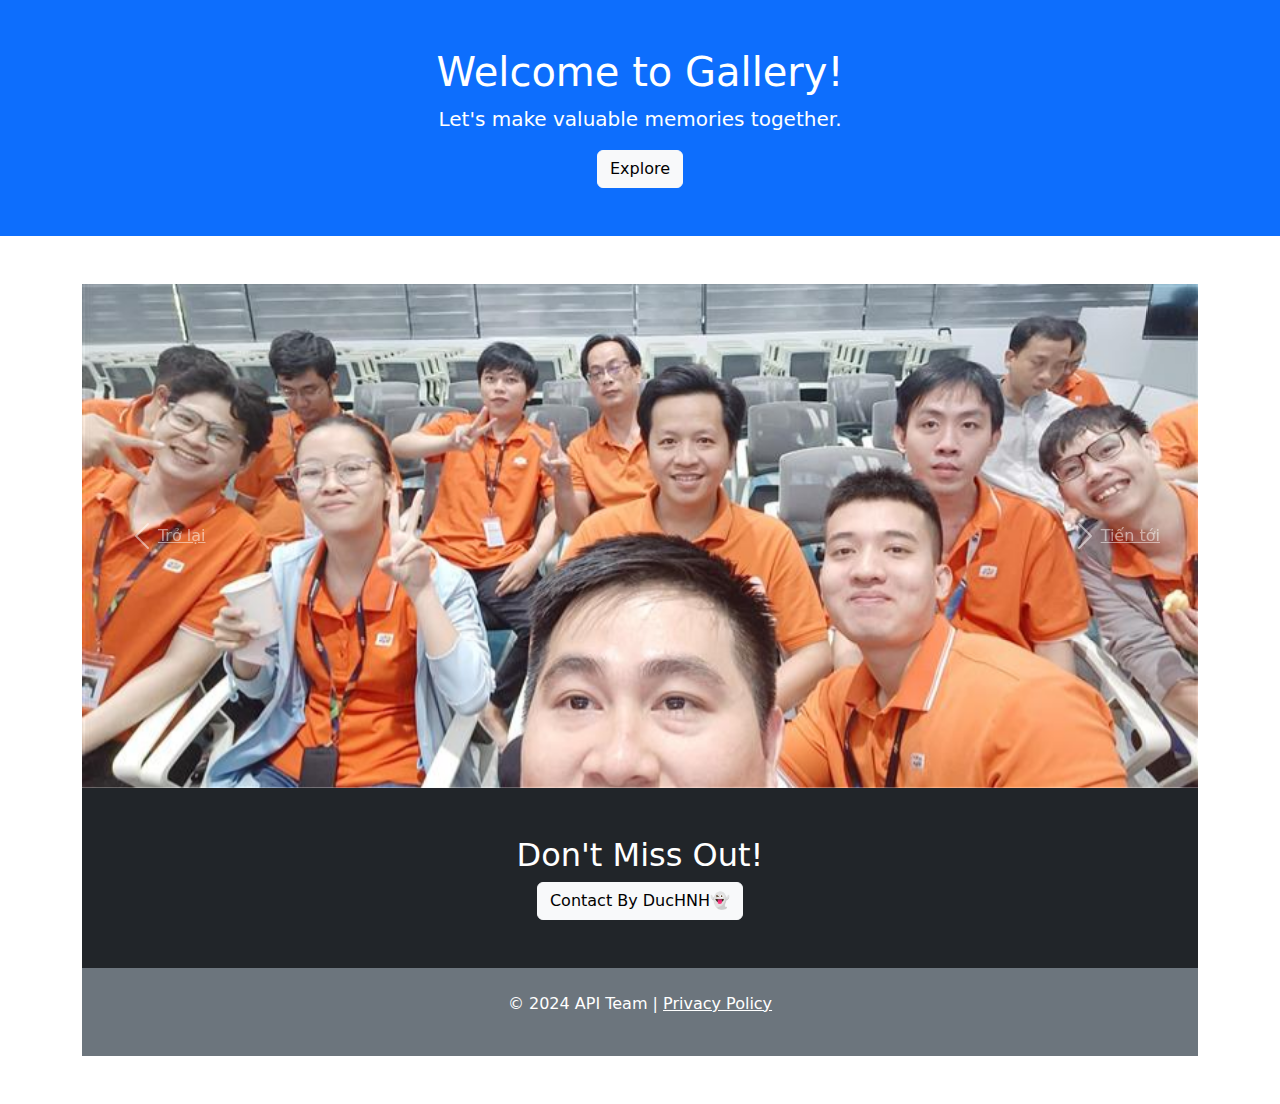
==== gallery/gallery.html @ 9322fb20 "update gallery" ====
<!DOCTYPE html>
<html lang="vi">
  <head>
    <meta charset="UTF-8" />
    <meta name="viewport" content="width=device-width, initial-scale=1.0" />
    <title>Back-End Secret Ninjutsu</title>
    <link rel="icon" href="./image/pictureV2.jpg">
    <link
      href="https://cdn.jsdelivr.net/npm/bootstrap@5.3.0-alpha1/dist/css/bootstrap.min.css"
      rel="stylesheet"
    />
    <link rel="stylesheet" href="style/style.css">
    <script src="https://cdn.jsdelivr.net/npm/@popperjs/core@2.11.6/dist/umd/popper.min.js"></script>
    <script src="https://cdn.jsdelivr.net/npm/bootstrap@5.3.0-alpha1/dist/js/bootstrap.min.js"></script>
  </head>
  <body>
    <!-- Hero Section -->
    <section id="hero" class="bg-primary text-white text-center p-5">
      <h1>Welcome to Gallery!</h1>
      <p class="lead">Let's make valuable memories together.</p>
      <a href="#features" class="btn btn-light">Explore</a>
    </section>

    <!-- Features Section -->
<section id="features" class="p-5">
  <div class="container">
    <div id="carouselExample" class="carousel slide" data-ride="carousel">
      <div class="carousel-inner">
        <div class="carousel-item active">
          <img
            src="./images/1.jpg"
            class="d-block w-100"
            alt="Ảnh 1"
          />
        </div>
        <div class="carousel-item">
          <img
            src="./images/2.png"
            class="d-block w-100"
            alt="Ảnh 2"
          />
        </div>
        <div class="carousel-item">
          <img
            src="./images/3.jpg"
            class="d-block w-100"
            alt="Ảnh 2"
          />
        </div>
        <div class="carousel-item">
          <img
            src="./images/4.png"
            class="d-block w-100"
            alt="Ảnh 2"
          />
        </div>
        <div class="carousel-item">
          <img
            src="./images/5.png"
            class="d-block w-100"
            alt="Ảnh 2"
          />
        </div>
        <div class="carousel-item">
          <img
            src="./images/6.png"
            class="d-block w-100"
            alt="Ảnh 2"
          />
        </div>
        <div class="carousel-item">
          <img
            src="./images/7.png"
            class="d-block w-100"
            alt="Ảnh 2"
          />
        </div>
        <div class="carousel-item">
          <img
            src="./images/99.jpg"
            class="d-block w-100"
            alt="Ảnh 2"
          />
        </div>
      </div>
        <a
        class="carousel-control-prev"
        href="#carouselExample"
        role="button"
        data-slide="prev"
      >
        <span class="carousel-control-prev-icon" aria-hidden="true"></span>
        <span class="sr-only">Trở lại</span>
      </a>
      <a
        class="carousel-control-next"
        href="#carouselExample"
        role="button"
        data-slide="next"
      >
        <span class="carousel-control-next-icon" aria-hidden="true"></span>
        <span class="sr-only">Tiến tới</span>
      </a>
    </div>

    <!-- CTA Section -->
    <section id="cta" class="bg-dark text-white text-center p-5">
      <h2>Don't Miss Out!</h2>
      <a href="#contact" class="btn btn-light">Contact By DucHNH👻</a>
    </section>

    <!-- Footer -->
    <section class="bg-secondary text-white text-center p-4">
      <p>
        &copy; 2024 API Team |
        <a href="#privacy" class="text-white">Privacy Policy</a>
      </p>
    </section>
  </section>

    <!-- Thêm JavaScript của bạn ở đây -->
    <script src="js/script.js"></script>
    <script src="https://code.jquery.com/jquery-3.5.1.slim.min.js"></script>
    <script src="https://cdn.jsdelivr.net/npm/@popperjs/core@2.5.3/dist/umd/popper.min.js"></script>
    <script src="https://stackpath.bootstrapcdn.com/bootstrap/4.5.2/js/bootstrap.min.js"></script>
  </body>
</html>
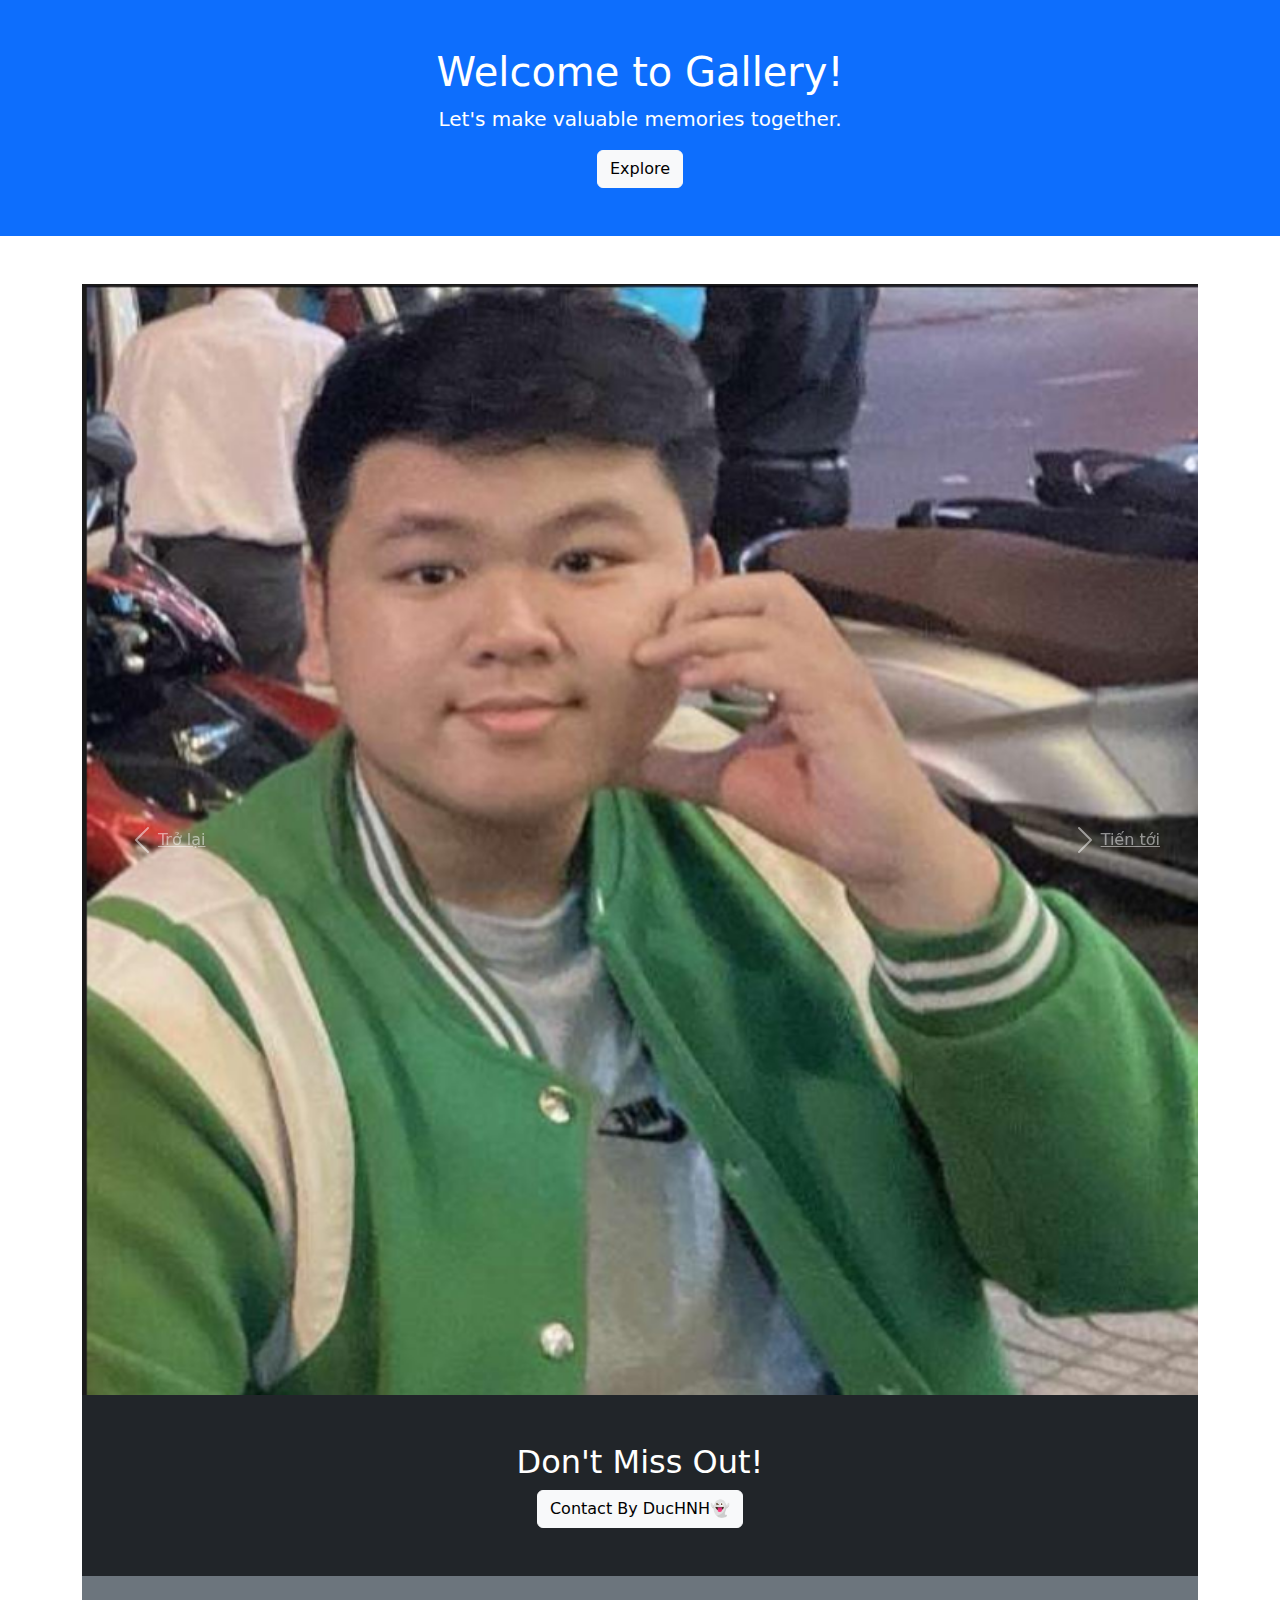
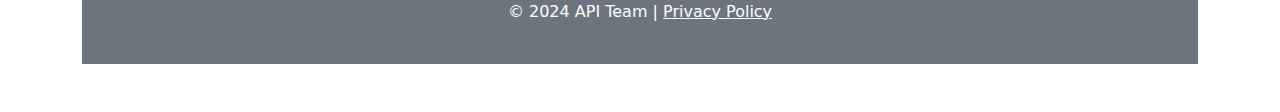
==== commit f44f7cbd: "add more photo" ====
--- a/gallery/gallery.html
+++ b/gallery/gallery.html
@@ -4,7 +4,7 @@
     <meta charset="UTF-8" />
     <meta name="viewport" content="width=device-width, initial-scale=1.0" />
     <title>Back-End Secret Ninjutsu</title>
-    <link rel="icon" href="./image/pictureV2.jpg">
+    <link rel="icon" href="../image/pictureV2.jpg">
     <link
       href="https://cdn.jsdelivr.net/npm/bootstrap@5.3.0-alpha1/dist/css/bootstrap.min.css"
       rel="stylesheet"
@@ -28,9 +28,16 @@
       <div class="carousel-inner">
         <div class="carousel-item active">
           <img
+            src="./images/00.png"
+            class="d-block w-100"
+            alt="Ảnh 1"
+          />
+        </div>
+        <div class="carousel-item">
+          <img
             src="./images/1.jpg"
             class="d-block w-100"
-            alt="Ảnh 1"
+            alt="Ảnh 2"
           />
         </div>
         <div class="carousel-item">
